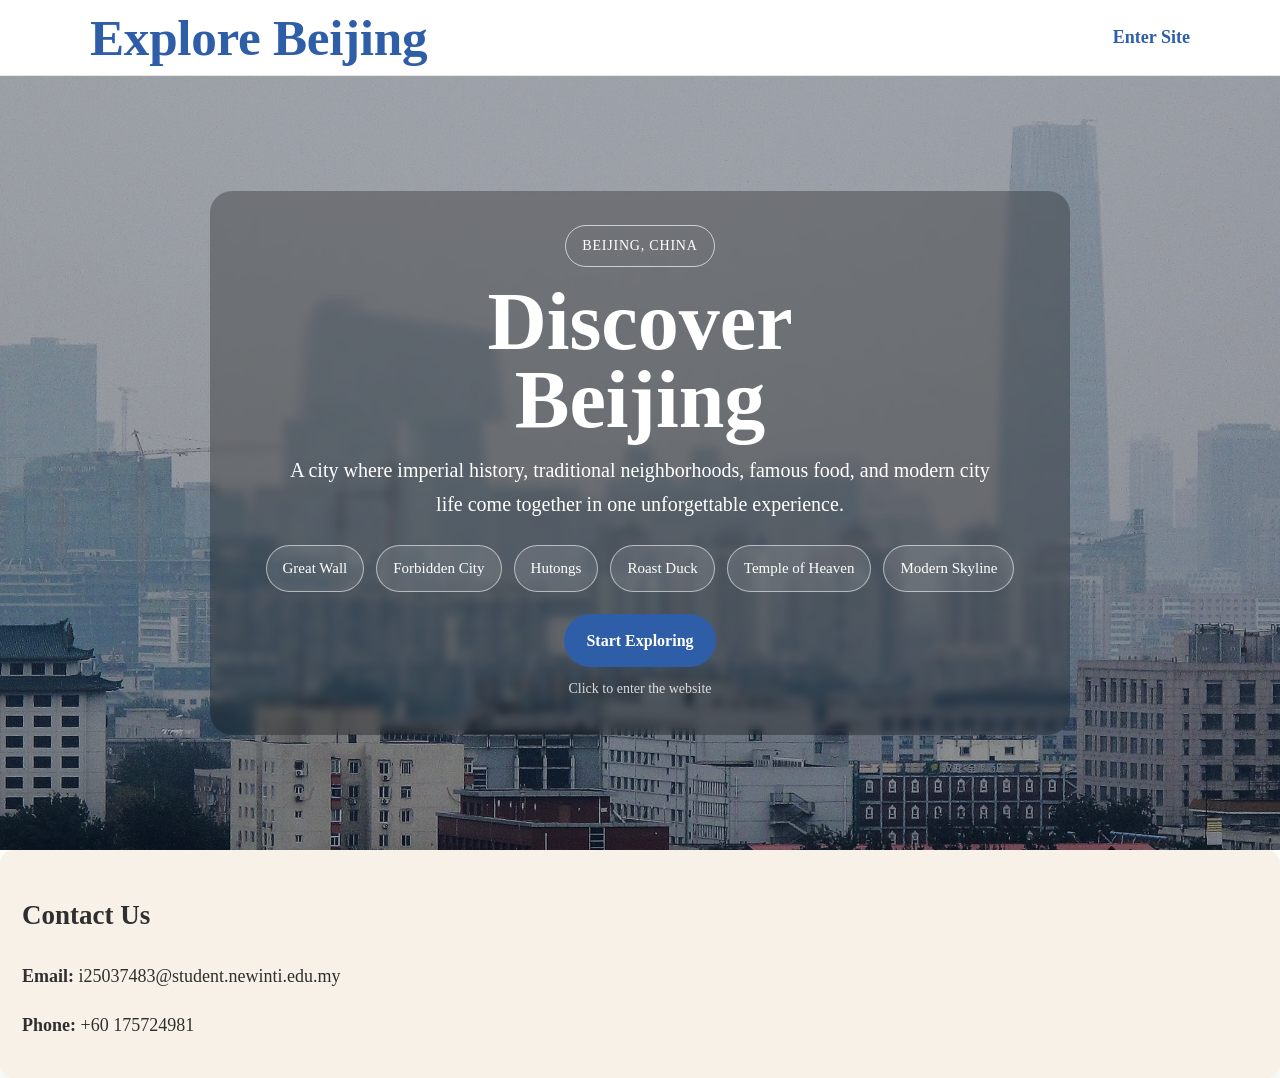
==== index.html @ 7e71a485 "Add files via upload" ====
<!DOCTYPE html>
<html lang="en">
<head>
  <meta charset="UTF-8" />
  <meta name="viewport" content="width=device-width, initial-scale=1.0" />
  <title>Explore Beijing</title>
  <link rel="stylesheet" href="style.css" />
</head>
<body>

  <header class="topbar">
    <div class="topbar-inner">
      <div class="brand">Explore Beijing</div>
      <nav class="nav">
        <a href="page2.html">Enter Site</a>
      </nav>
    </div>
  </header>

  <section class="hero" style="--hero-img:url('images/beijing_skyline.jpg')">
    <div class="hero-box">
      <div class="badge">BEIJING, CHINA</div>
      <h1>Discover<br>Beijing</h1>
      <p>
        A city where imperial history, traditional neighborhoods, famous food, and modern city life come together in one unforgettable experience.
      </p>

      <div class="home-tags">
        <span>Great Wall</span>
        <span>Forbidden City</span>
        <span>Hutongs</span>
        <span>Roast Duck</span>
        <span>Temple of Heaven</span>
        <span>Modern Skyline</span>
      </div>

      <div class="btn-row">
        <a class="btn btn-blue" href="page2.html">Start Exploring</a>
      </div>

      <div class="home-small">Click to enter the website</div>
    </div>
  </section>


<div class="contact-box">
  <h2>Contact Us</h2>
 <p><strong>Email:</strong> i25037483@student.newinti.edu.my</p >
<p><strong>Phone:</strong> +60 175724981</p >
</div>

</body>
</html>
---- style.css ----
:root{
  --blue:#2f5ea8;
  --blue-dark:#234a80;
  --cream:#f6f1ea;
  --panel:#efede9;
  --text:#2f2f2f;
  --muted:#666;
  --border:#e3ddd3;
  --shadow:0 10px 28px rgba(0,0,0,.08);
}
*{box-sizing:border-box}
html{scroll-behavior:smooth}
body{
  margin:0;
  font-family: Georgia, "Times New Roman", serif;
  color:var(--text);
  background:#fff;
  line-height:1.7;
}
img{max-width:100%; display:block}
a{color:inherit}
.container{
  width:min(1100px, calc(100% - 40px));
  margin:0 auto;
}
.topbar{
  position:sticky;
  top:0;
  z-index:20;
  background:rgba(255,255,255,.94);
  backdrop-filter:blur(8px);
  border-bottom:1px solid #ece6dd;
}
.topbar-inner{
  width:min(1100px, calc(100% - 40px));
  margin:0 auto;
  min-height:72px;
  display:flex;
  align-items:center;
  justify-content:space-between;
  gap:16px;
  padding:12px 0;
}
.brand{
  font-weight:700;
  color:var(--blue);
  font-size:clamp(28px, 4vw, 54px);
  line-height:1;
  letter-spacing:-.3px;
}
.nav{
  display:flex;
  align-items:center;
  gap:20px;
  flex-wrap:wrap;
}
.nav a{
  text-decoration:none;
  color:var(--blue);
  font-weight:700;
  font-size:18px;
}
.hero{
  min-height:86vh;
  display:flex;
  align-items:center;
  justify-content:center;
  padding:26px 16px;
  background:
    linear-gradient(rgba(16,28,52,.38), rgba(16,28,52,.38)),
    var(--hero-img);
  background-size:cover;
  background-position:center;
  color:#fff;
  text-align:center;
}
.hero-box{
  width:min(860px,100%);
  padding:34px 24px;
  border-radius:22px;
  background:rgba(0,0,0,.28);
  backdrop-filter:blur(4px);
}
.badge{
  display:inline-block;
  padding:8px 16px;
  border-radius:999px;
  border:1px solid rgba(255,255,255,.65);
  font-size:14px;
  letter-spacing:.8px;
  margin-bottom:16px;
}
.hero h1{
  margin:0 0 14px;
  font-size:clamp(44px, 8vw, 82px);
  line-height:.95;
}
.hero p{
  width:min(700px, 100%);
  margin:0 auto 24px;
  font-size:clamp(17px, 2.1vw, 20px);
}
.btn-row{
  display:flex;
  justify-content:center;
  gap:14px;
  flex-wrap:wrap;
}
.btn{
  display:inline-block;
  padding:13px 22px;
  border-radius:999px;
  text-decoration:none;
  font-weight:700;
  transition:transform .2s ease, opacity .2s ease;
}
.btn:hover{transform:translateY(-2px); opacity:.95}
.btn-blue{background:var(--blue); color:#fff}
.btn-dark{background:#1d1d1d; color:#fff}
.btn-light{
  background:rgba(255,255,255,.16);
  color:#fff;
  border:1px solid rgba(255,255,255,.5);
}

.section{padding:60px 0}
.section-title{
  margin:0 0 12px;
  color:var(--blue);
  font-size:clamp(30px, 4vw, 44px);
  line-height:1.1;
}
.section-title.center{text-align:center}
.section-subtitle{
  width:min(780px,100%);
  margin:0 auto 30px;
  text-align:center;
  font-size:18px;
  color:var(--muted);
}
.panel{
  background:var(--panel);
  border-radius:16px;
  padding:24px;
  box-shadow:var(--shadow);
}
.quick-facts{
  display:grid;
  grid-template-columns:repeat(2, minmax(0,1fr));
  gap:14px 24px;
}
.fact{
  display:flex;
  justify-content:space-between;
  gap:16px;
  padding:10px 0;
  border-bottom:1px solid rgba(0,0,0,.06);
  font-size:18px;
}
.fact:last-child{border-bottom:none}
.fact strong{color:#555; font-weight:400}
.fact span{text-align:right; color:#444}

.feature-grid{
  display:grid;
  grid-template-columns:repeat(2, minmax(0,1fr));
  gap:18px;
}
.feature-card{
  background:#fff;
  border-radius:18px;
  overflow:hidden;
  box-shadow:var(--shadow);
}
.image-wrap{position:relative}
.image-wrap img{
  width:100%;
  height:250px;
  object-fit:cover;
}
.photo-btn{
  position:absolute;
  left:16px;
  bottom:16px;
  display:inline-block;
  padding:10px 16px;
  border-radius:8px;
  text-decoration:none;
  background:var(--blue);
  color:#fff;
  font-size:15px;
}
.card-body{
  padding:18px;
  background:#fff;
}
.card-body h3{
  margin:0 0 8px;
  color:var(--blue);
  font-size:26px;
  line-height:1.15;
}
.card-body p{
  margin:0;
  color:#4e4e4e;
  font-size:16px;
}

.info-grid{
  display:grid;
  grid-template-columns:repeat(2, minmax(0,1fr));
  gap:18px;
}
.info-box{
  background:#fff;
  border-radius:16px;
  box-shadow:var(--shadow);
  padding:22px;
}
.info-box h3{
  margin:0 0 10px;
  color:var(--blue);
  font-size:28px;
}
.info-box p{margin:0 0 12px; color:#555; font-size:17px}

.section-links{
  display:grid;
  grid-template-columns:repeat(2, minmax(0,1fr));
  gap:16px;
}
.link-card{
  background:#fff;
  border-radius:18px;
  box-shadow:var(--shadow);
  overflow:hidden;
  text-decoration:none;
  color:inherit;
  display:block;
}
.link-copy{padding:16px}
.link-copy h3{
  margin:0 0 8px;
  font-size:24px;
  color:var(--blue);
}
.link-copy p{
  margin:0 0 12px;
  color:#555;
  font-size:15px;
}
.mini-link{
  display:inline-block;
  padding:10px 14px;
  border-radius:999px;
  background:var(--blue);
  color:#fff;
  text-decoration:none;
  font-weight:700;
  font-size:14px;
}
.section-tile{
  background:#fff;
  border:1px solid var(--border);
  border-radius:16px;
  padding:18px 20px;
  box-shadow:0 6px 16px rgba(0,0,0,.04);
}
.section-tile h3{
  margin:0 0 8px;
  color:var(--blue);
  font-size:24px;
}
.section-tile p{
  margin:0;
  color:#555;
  font-size:16px;
}
.tile-grid{
  display:grid;
  grid-template-columns:repeat(4, minmax(0,1fr));
  gap:14px;
}

.accordion{
  display:grid;
  gap:12px;
}
.accordion details{
  background:#fff;
  border:1px solid var(--border);
  border-radius:14px;
  overflow:hidden;
  box-shadow:0 6px 16px rgba(0,0,0,.04);
}
.accordion summary{
  list-style:none;
  cursor:pointer;
  padding:18px 52px 18px 22px;
  color:var(--blue);
  font-size:23px;
  font-weight:700;
  position:relative;
}
.accordion summary::-webkit-details-marker{display:none}
.accordion summary::after{
  content:"▾";
  position:absolute;
  right:18px;
  top:50%;
  transform:translateY(-50%);
  font-size:22px;
  color:var(--blue);
}
.accordion details[open] summary::after{content:"▴"}
.accordion .answer{
  padding:0 22px 18px;
  color:#4f4f4f;
  font-size:17px;
}

.contact-box{
  background:#f7f1e8;
  border-radius:14px;
  padding:20px 22px;
  box-shadow:var(--shadow);
  font-size:18px;
}
.contact-box a{
  color:var(--blue);
  font-weight:700;
  text-decoration:none;
}

.site-footer{
  margin-top:56px;
  background:var(--blue);
  color:#fff;
  padding:40px 0 34px;
}
.footer-title{
  text-align:center;
  font-size:clamp(26px, 4vw, 40px);
  font-style:italic;
  line-height:1.15;
  margin-bottom:22px;
}
.footer-nav{
  display:flex;
  justify-content:center;
  gap:28px;
  flex-wrap:wrap;
  margin-bottom:28px;
}
.footer-nav a{
  color:#fff;
  text-decoration:none;
  font-size:22px;
}
.copyright{
  text-align:center;
  color:rgba(255,255,255,.78);
  font-size:18px;
}
.small-nav{
  display:flex;
  justify-content:center;
  gap:14px;
  flex-wrap:wrap;
  margin-top:18px;
}
.small-nav a{
  display:inline-block;
  padding:10px 16px;
  border-radius:999px;
  background:var(--blue);
  color:#fff;
  text-decoration:none;
  font-weight:700;
}
.page-head{padding:40px 0 10px}
.page-head .section-title{text-align:left}
.page-head .section-subtitle{text-align:left; margin:0}
.content-gap{margin-top:18px}
.alt-panel{
  background:#fff;
  border-radius:16px;
  box-shadow:var(--shadow);
  padding:24px;
}
.alt-panel p{margin-top:0; color:#555; font-size:17px}
.home-tags{
  display:flex;
  gap:12px;
  flex-wrap:wrap;
  justify-content:center;
  margin:18px 0 22px;
}
.home-tags span{
  padding:10px 16px;
  border:1px solid rgba(255,255,255,.55);
  border-radius:999px;
  background:rgba(255,255,255,.10);
  color:#fff;
  font-size:15px;
}
.home-footer-note{
  margin-top:22px;
  color:rgba(255,255,255,.9);
  font-size:16px;
}
.home-email{
  margin-top:14px;
  color:rgba(255,255,255,.95);
  font-size:17px;
  word-break:break-word;
}
.home-small{
  margin-top:10px;
  color:rgba(255,255,255,.8);
  font-size:14px;
}
@media (max-width: 980px){
  .tile-grid{
    grid-template-columns:repeat(2, minmax(0,1fr));
  }
}
@media (max-width: 760px){
  .topbar-inner{
    flex-direction:column;
    align-items:flex-start;
    padding:14px 0;
  }
  .brand{white-space:normal}
  .nav{gap:14px}
  .nav a{font-size:16px}
  .quick-facts,
  .feature-grid,
  .info-grid,
  .section-links,
  .tile-grid{
    grid-template-columns:1fr;
  }
  .fact{
    flex-direction:column;
  }
  .fact span{text-align:left}
  .hero{min-height:78vh}
  .hero-box{padding:28px 18px}
  .site-footer{padding:34px 0 28px}
  .footer-nav a{font-size:18px}
  .copyright{font-size:15px}
}

.section-img {
  width: 100%;
  height: 160px;
  object-fit: cover;
  border-radius: 10px;
  margin: 10px 0;
}
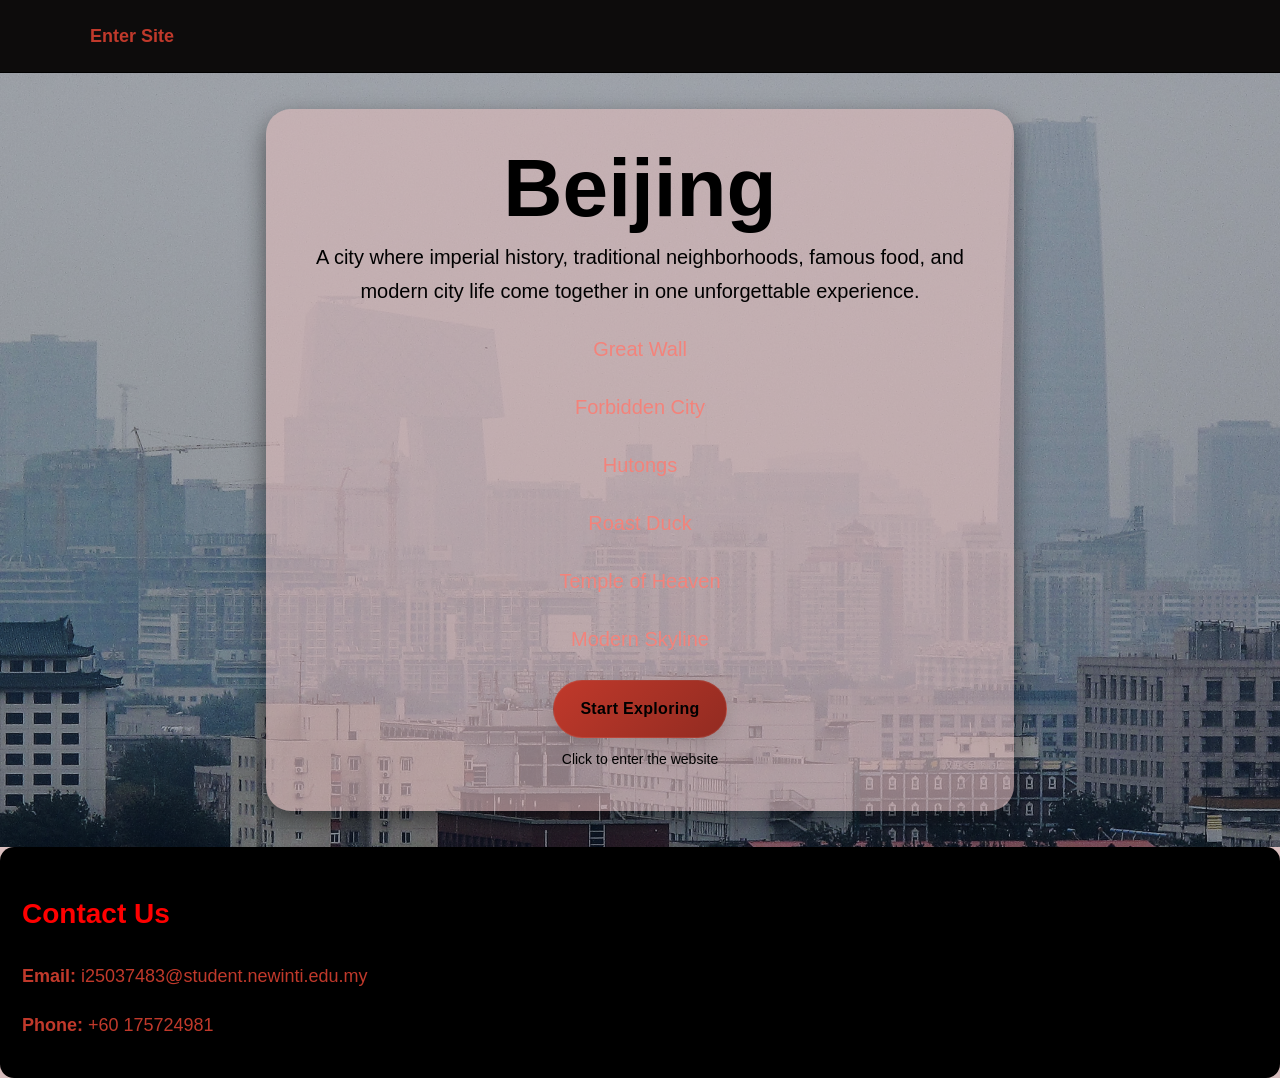
==== commit a846b0a5: "Add files via upload" ====
--- a/index.html
+++ b/index.html
@@ -1,16 +1,20 @@
 <!DOCTYPE html>
 <html lang="en">
 <head>
+  <style>
+  h1{ color:#111; font-size:48px; }
+  h2{ color:#111; font-size:28px; }
+  p{ color:#333; font-size:18px; }
+</style>
   <meta charset="UTF-8" />
   <meta name="viewport" content="width=device-width, initial-scale=1.0" />
-  <title>Explore Beijing</title>
+  <title>Welcome to Beijing</title>
   <link rel="stylesheet" href="style.css" />
 </head>
-<body>
+<body style="cursor: url('images/aero_link_wl.cur'), auto;"></body>
 
   <header class="topbar">
     <div class="topbar-inner">
-      <div class="brand">Explore Beijing</div>
       <nav class="nav">
         <a href="page2.html">Enter Site</a>
       </nav>
@@ -18,36 +22,52 @@
   </header>
 
   <section class="hero" style="--hero-img:url('images/beijing_skyline.jpg')">
-    <div class="hero-box">
-      <div class="badge">BEIJING, CHINA</div>
-      <h1>Discover<br>Beijing</h1>
-      <p>
-        A city where imperial history, traditional neighborhoods, famous food, and modern city life come together in one unforgettable experience.
-      </p>
+<div style="
+  background: rgba(223, 187, 187, 0.6);
+  padding: 40px;
+  border-radius: 25px;
+  width: 60%;
+  margin: 0 auto;
+  text-align: center;
+  box-shadow: 0 10px 25px rgba(0,0,0,0.5);
+">
 
-      <div class="home-tags">
-        <span>Great Wall</span>
-        <span>Forbidden City</span>
-        <span>Hutongs</span>
-        <span>Roast Duck</span>
-        <span>Temple of Heaven</span>
-        <span>Modern Skyline</span>
-      </div>
+  <h1 style="color:rgb(0, 0, 0);">
+    Beijing
+  </h1>
 
+  <p style="color:#000000;">
+    A city where imperial history, traditional neighborhoods, famous food,
+    and modern city life come together in one unforgettable experience.
+  </p >
+
+ <div>
+  <p style="color:#f3837b;">Great Wall</p >
+  <p style="color:#f3837b;">Forbidden City</p >
+  <p style="color:#f3837b;">Hutongs</p >
+  <p style="color:#f3837b;">Roast Duck</p >
+  <p style="color:#f3837b;">Temple of Heaven</p >
+  <p style="color:#f3837b;">Modern Skyline</p >
+</div>
+
+  <div style="margin-top:20px;">
+   
       <div class="btn-row">
         <a class="btn btn-blue" href="page2.html">Start Exploring</a>
       </div>
 
-      <div class="home-small">Click to enter the website</div>
+    <div class="home-small" style="color:#000000;">
+  Click to enter the website
+</div>
     </div>
   </section>
 
 
 <div class="contact-box">
-  <h2>Contact Us</h2>
+ <h2 style="color:red;">Contact Us</h2>
  <p><strong>Email:</strong> i25037483@student.newinti.edu.my</p >
 <p><strong>Phone:</strong> +60 175724981</p >
 </div>
 
 </body>
-</html>+</html>
--- a/style.css
+++ b/style.css
@@ -1,21 +1,21 @@
 
 :root{
-  --blue:#2f5ea8;
-  --blue-dark:#234a80;
-  --cream:#f6f1ea;
-  --panel:#efede9;
-  --text:#2f2f2f;
-  --muted:#666;
-  --border:#e3ddd3;
+  --blue:#c0392b;
+  --blue-dark:#922b21;
+  --cream:#7b591f;
+  --panel:#55473f;
+  --text:#f3837b;
+  --muted:#f3837b;
+  --border:#9e693d;
   --shadow:0 10px 28px rgba(0,0,0,.08);
 }
 *{box-sizing:border-box}
 html{scroll-behavior:smooth}
 body{
   margin:0;
-  font-family: Georgia, "Times New Roman", serif;
+  font-family: "Trebuchet MS", "Segoe UI", Arial, sans-serif;
   color:var(--text);
-  background:#fff;
+  background:#dcc1c1;
   line-height:1.7;
 }
 img{max-width:100%; display:block}
@@ -28,9 +28,9 @@
   position:sticky;
   top:0;
   z-index:20;
-  background:rgba(255,255,255,.94);
+  background:rgba(0, 0, 0, 0.94);
   backdrop-filter:blur(8px);
-  border-bottom:1px solid #ece6dd;
+  border-bottom:1px solid #000000;
 }
 .topbar-inner{
   width:min(1100px, calc(100% - 40px));
@@ -72,24 +72,26 @@
     var(--hero-img);
   background-size:cover;
   background-position:center;
-  color:#fff;
+  color:#000000;
   text-align:center;
 }
 .hero-box{
-  width:min(860px,100%);
-  padding:34px 24px;
-  border-radius:22px;
-  background:rgba(0,0,0,.28);
-  backdrop-filter:blur(4px);
+  position:relative;   /* 必须有 */
 }
 .badge{
   display:inline-block;
-  padding:8px 16px;
+  padding:8px 18px;
   border-radius:999px;
-  border:1px solid rgba(255,255,255,.65);
-  font-size:14px;
-  letter-spacing:.8px;
-  margin-bottom:16px;
+  background:rgba(192,57,43,0.35);
+  color:#000000;
+  font-size:13px;
+  font-weight:600;
+  backdrop-filter:blur(6px);
+  border:1px solid rgba(255,255,255,.3);
+}
+.badge:hover{
+  background:#c0392b;
+  transform:scale(1.05);
 }
 .hero h1{
   margin:0 0 14px;
@@ -109,19 +111,35 @@
 }
 .btn{
   display:inline-block;
-  padding:13px 22px;
+  padding:14px 26px;
   border-radius:999px;
   text-decoration:none;
-  font-weight:700;
-  transition:transform .2s ease, opacity .2s ease;
+  font-family: "Trebuchet MS", "Segoe UI", Arial, sans-serif;
+  font-weight:700;
+  letter-spacing:.3px;
+  transition:transform .2s ease, box-shadow .2s ease, background .2s ease, opacity .2s ease;
+  box-shadow:0 8px 18px rgba(0,0,0,.12);
 }
 .btn:hover{transform:translateY(-2px); opacity:.95}
-.btn-blue{background:var(--blue); color:#fff}
-.btn-dark{background:#1d1d1d; color:#fff}
+.btn-blue{
+  background:linear-gradient(135deg, #c0392b, #922b21);
+  color:#000000;
+  border:1px solid rgba(255,255,255,.08);
+}
+
+.btn-blue:hover{
+  background:linear-gradient(135deg, #d64537, #a93226);
+}
+.btn-dark{background:#1d1d1d; color:#000000}
 .btn-light{
-  background:rgba(255,255,255,.16);
-  color:#fff;
-  border:1px solid rgba(255,255,255,.5);
+  background:#000000;
+  color:#c0392b;
+  border:1px solid #c0392b;
+}
+
+.btn-light:hover{
+  background:#c0392b;
+  color:#000000;
 }
 
 .section{padding:60px 0}
@@ -159,8 +177,8 @@
   font-size:18px;
 }
 .fact:last-child{border-bottom:none}
-.fact strong{color:#555; font-weight:400}
-.fact span{text-align:right; color:#444}
+.fact strong{color:#f3837b; font-weight:400}
+.fact span{text-align:right; color:#f3837b}
 
 .feature-grid{
   display:grid;
@@ -168,7 +186,7 @@
   gap:18px;
 }
 .feature-card{
-  background:#fff;
+  background:#0d0d0d;
   border-radius:18px;
   overflow:hidden;
   box-shadow:var(--shadow);
@@ -188,12 +206,12 @@
   border-radius:8px;
   text-decoration:none;
   background:var(--blue);
-  color:#fff;
+  color:#000000;
   font-size:15px;
 }
 .card-body{
   padding:18px;
-  background:#fff;
+  background:#000000;
 }
 .card-body h3{
   margin:0 0 8px;
@@ -203,7 +221,7 @@
 }
 .card-body p{
   margin:0;
-  color:#4e4e4e;
+  color:#f3837b;
   font-size:16px;
 }
 
@@ -213,7 +231,7 @@
   gap:18px;
 }
 .info-box{
-  background:#fff;
+  background:#000000;
   border-radius:16px;
   box-shadow:var(--shadow);
   padding:22px;
@@ -223,7 +241,7 @@
   color:var(--blue);
   font-size:28px;
 }
-.info-box p{margin:0 0 12px; color:#555; font-size:17px}
+.info-box p{margin:0 0 12px; color:#f3837b; font-size:17px}
 
 .section-links{
   display:grid;
@@ -231,7 +249,7 @@
   gap:16px;
 }
 .link-card{
-  background:#fff;
+  background:#000000;
   border-radius:18px;
   box-shadow:var(--shadow);
   overflow:hidden;
@@ -247,7 +265,7 @@
 }
 .link-copy p{
   margin:0 0 12px;
-  color:#555;
+  color:#f3837b;
   font-size:15px;
 }
 .mini-link{
@@ -255,13 +273,13 @@
   padding:10px 14px;
   border-radius:999px;
   background:var(--blue);
-  color:#fff;
+  color:#000000;
   text-decoration:none;
   font-weight:700;
   font-size:14px;
 }
 .section-tile{
-  background:#fff;
+  background:#000000;
   border:1px solid var(--border);
   border-radius:16px;
   padding:18px 20px;
@@ -274,7 +292,7 @@
 }
 .section-tile p{
   margin:0;
-  color:#555;
+  color:#f3837b5;
   font-size:16px;
 }
 .tile-grid{
@@ -288,7 +306,7 @@
   gap:12px;
 }
 .accordion details{
-  background:#fff;
+  background:#000000;
   border:1px solid var(--border);
   border-radius:14px;
   overflow:hidden;
@@ -316,27 +334,38 @@
 .accordion details[open] summary::after{content:"▴"}
 .accordion .answer{
   padding:0 22px 18px;
-  color:#4f4f4f;
+  color:#f3837b;
   font-size:17px;
 }
 
 .contact-box{
-  background:#f7f1e8;
+  background:#000000;
   border-radius:14px;
   padding:20px 22px;
   box-shadow:var(--shadow);
   font-size:18px;
+  font-family: "Trebuchet MS", "Segoe UI", Arial, sans-serif;
+}
+.contact-box h2,
+.contact-box p,
+.contact-box a,
+.contact-box strong{
+  font-family: "Trebuchet MS", "Segoe UI", Arial, sans-serif;
 }
 .contact-box a{
   color:var(--blue);
   font-weight:700;
   text-decoration:none;
+}
+.contact-box p,
+.contact-box strong{
+  color:#c0392b;
 }
 
 .site-footer{
   margin-top:56px;
   background:var(--blue);
-  color:#fff;
+  color:#000000;
   padding:40px 0 34px;
 }
 .footer-title{
@@ -354,13 +383,13 @@
   margin-bottom:28px;
 }
 .footer-nav a{
-  color:#fff;
+  color:#000000;
   text-decoration:none;
   font-size:22px;
 }
 .copyright{
   text-align:center;
-  color:rgba(255,255,255,.78);
+  color:rgba(0, 0, 0, 0.78);
   font-size:18px;
 }
 .small-nav{
@@ -375,7 +404,7 @@
   padding:10px 16px;
   border-radius:999px;
   background:var(--blue);
-  color:#fff;
+  color:#000000;
   text-decoration:none;
   font-weight:700;
 }
@@ -384,12 +413,12 @@
 .page-head .section-subtitle{text-align:left; margin:0}
 .content-gap{margin-top:18px}
 .alt-panel{
-  background:#fff;
+  background:#000000;
   border-radius:16px;
   box-shadow:var(--shadow);
   padding:24px;
 }
-.alt-panel p{margin-top:0; color:#555; font-size:17px}
+.alt-panel p{margin-top:0; color:#f3837b; font-size:17px}
 .home-tags{
   display:flex;
   gap:12px;
@@ -402,23 +431,23 @@
   border:1px solid rgba(255,255,255,.55);
   border-radius:999px;
   background:rgba(255,255,255,.10);
-  color:#fff;
+  color:#000000;
   font-size:15px;
 }
 .home-footer-note{
   margin-top:22px;
-  color:rgba(255,255,255,.9);
+  color:rgba(0, 0, 0, 0.9);
   font-size:16px;
 }
 .home-email{
   margin-top:14px;
-  color:rgba(255,255,255,.95);
+  color:rgba(0, 0, 0, 0.95);
   font-size:17px;
   word-break:break-word;
 }
 .home-small{
   margin-top:10px;
-  color:rgba(255,255,255,.8);
+  color:rgba(0, 0, 0, 0.8);
   font-size:14px;
 }
 @media (max-width: 980px){
@@ -446,11 +475,14 @@
     flex-direction:column;
   }
   .fact span{text-align:left}
-  .hero{min-height:78vh}
-  .hero-box{padding:28px 18px}
-  .site-footer{padding:34px 0 28px}
-  .footer-nav a{font-size:18px}
-  .copyright{font-size:15px}
+ .hero{
+  position:relative;
+  padding:80px 40px;
+  border-radius:20px;
+  background:rgba(192,57,43,0.25);
+  backdrop-filter:blur(10px);
+  text-align:center;
+  overflow:hidden;
 }
 
 .section-img {
@@ -460,3 +492,63 @@
   border-radius: 10px;
   margin: 10px 0;
 }
+
+.tag-grid{
+  display:flex;
+  flex-wrap:wrap;
+  justify-content:center;
+  gap:14px;
+  margin-top:20px;
+}
+
+.tag-card{
+  padding:10px 18px;
+  border-radius:12px;
+  background:rgba(255,255,255,.15);
+  color:#000000;
+  font-family: "Trebuchet MS", "Segoe UI", Arial, sans-serif;
+  font-weight:600;
+  font-size:14px;
+  backdrop-filter:blur(8px);
+  border:1px solid rgba(255,255,255,.25);
+  transition:all .25s ease;
+}
+
+.tag-card:hover{
+  background:#c0392b;
+  color:#000000;
+  transform:translateY(-2px);
+}
+
+.hero::before{
+  left:50%;
+  transform:translateX(-120%) rotate(45deg);
+}
+
+.hero::after{
+  left:50%;
+  transform:translateX(20%) rotate(45deg);
+}
+.hero h1{
+  color:#000000;
+  text-shadow:0 3px 12px rgba(0,0,0,0.4);
+}
+
+.hero p{
+  color:#000000;
+}
+.card a{
+  display:none !important;
+}
+.hero-box{
+  position:relative;
+  background:rgba(192,57,43,0.25);
+  border-radius:30px;
+  padding:60px 40px;
+  backdrop-filter:blur(12px);
+  box-shadow:0 10px 40px rgba(192,57,43,0.2);
+  border:1px solid rgba(255,255,255,0.2);
+}
+body {
+  cursor: url("images/knot.png"), auto;
+}
